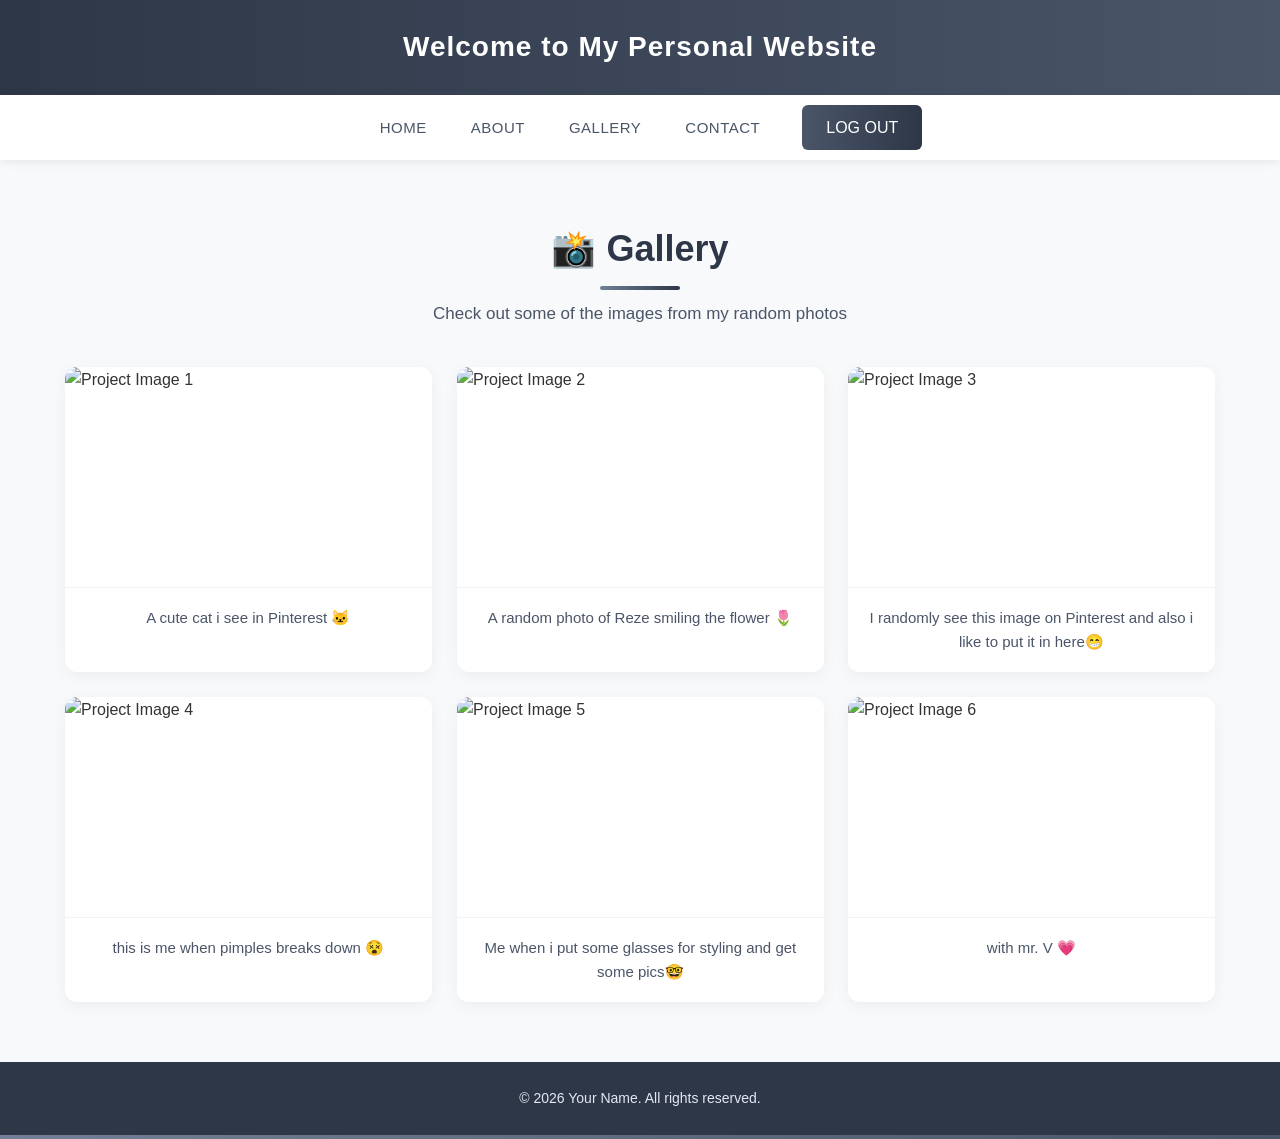
==== gallery.html @ 7397d728 "Add files via upload" ====
<!DOCTYPE html>
<html lang="en">
<head>
 <meta charset="UTF-8">
 <meta name="viewport" content="width=device-width, initial-scale=1.0">
 <title>Gallery - Personal Website</title>
 <style>
 /* ========== GLOBAL RESET & BASE ========== */
 * {
  margin: 0;
  padding: 0;
  box-sizing: border-box;
  font-family: 'Segoe UI', Tahoma, Geneva, Verdana, sans-serif;
 }

 body {
  background-color: #f8f9fa;
  color: #333;
  line-height: 1.6;
 }

 a { text-decoration: none; }
 ul { list-style: none; }
 img { max-width: 100%; height: auto; }

 /* ========== HEADER ========== */
 header {
  background: linear-gradient(90deg, #2d3748, #4a5568);
  color: white;
  padding: 25px;
  text-align: center;
  animation: fadeInDown 0.8s ease-out;
 }

 header h1 {
  font-size: 28px;
  font-weight: 600;
  letter-spacing: 1px;
 }

 /* ========== NAVIGATION ========== */
 nav {
  background-color: #ffffff;
  box-shadow: 0 2px 10px rgba(0, 0, 0, 0.08);
  position: sticky;
  top: 0;
  z-index: 100;
 }

 nav ul {
  display: flex;
  justify-content: center;
  align-items: center;
  flex-wrap: wrap;
  padding: 0 20px;
 }

 nav ul li { position: relative; }

 nav ul li a {
  display: inline-block;
  padding: 16px 22px;
  color: #4a5568;
  font-weight: 500;
  font-size: 15px;
  text-transform: uppercase;
  letter-spacing: 0.5px;
  transition: all 0.3s ease;
  position: relative;
 }

 nav ul li a::after {
  content: '';
  position: absolute;
  bottom: 0;
  left: 50%;
  width: 0;
  height: 3px;
  background-color: #2d3748;
  transition: all 0.3s ease;
  transform: translateX(-50%);
 }

 nav ul li a:hover {
  color: #2d3748;
  background-color: #f1f3f4;
 }

 nav ul li a:hover::after {
  width: 80%;
 }

 /* ========== DROPDOWN MENU ========== */
 .dropdown .dropbtn { cursor: pointer; }

 .dropdown-content {
  display: none;
  position: absolute;
  top: 100%; left: 0;
  background-color: #ffffff;
  min-width: 220px;
  box-shadow: 0 8px 20px rgba(0, 0, 0, 0.1);
  border-radius: 0 0 8px 8px;
  overflow: hidden;
  opacity: 0; transform: translateY(10px);
  transition: all 0.3s ease;
  z-index: 101;
 }

 .dropdown-content a {
  display: block;
  padding: 14px 20px;
  color: #4a5568;
  font-size: 14px;
  border-bottom: 1px solid #f0f0f0;
  transition: all 0.25s ease;
 }

 .dropdown-content a:last-child { border-bottom: none; }

 .dropdown-content a:hover {
  background-color: #e9ecef;
  padding-left: 25px;
  color: #2d3748;
 }

 .dropdown:hover .dropdown-content {
  display: block;
  opacity: 1;
  transform: translateY(0);
 }

 /* ========== LOGOUT BUTTON ========== */
 .logout-button {
  margin-left: auto;
  background: linear-gradient(90deg, #4a5568, #2d3748);
  color: white !important;
  padding: 10px 24px !important;
  margin: 10px 0 !important;
  border-radius: 6px;
  margin-left: 20px !important;
  transition: all 0.3s ease !important;
  border: none;
  cursor: pointer;
  position: relative;
  overflow: hidden;
 }

 .logout-button::before {
  content: '';
  position: absolute;
  top: 0; left: -100%;
  width: 100%; height: 100%;
  background: linear-gradient(90deg, transparent, rgba(255,255,255,0.2), transparent);
  transition: left 0.5s ease;
 }

 .logout-button:hover {
  background: linear-gradient(90deg, #2d3748, #1a202c);
  transform: translateY(-2px);
  box-shadow: 0 4px 12px rgba(45, 55, 72, 0.35);
 }

 .logout-button:hover::before { left: 100%; }

 /* ========== GALLERY SECTION ========== */
 #section2 {
  height: 20px;
  margin: 0;
  padding: 0;
 }

 #gallery {
  max-width: 1200px;
  margin: 40px auto;
  padding: 0 25px;
  animation: fadeInUp 0.8s ease-out;
 }

 #gallery h2 {
  text-align: center;
  color: #2d3748;
  font-size: 36px;
  margin-bottom: 10px;
  position: relative;
  padding-bottom: 12px;
 }

 #gallery h2::after {
  content: '';
  position: absolute;
  bottom: 0;
  left: 50%;
  width: 80px;
  height: 4px;
  background: linear-gradient(90deg, #718096, #2d3748);
  transform: translateX(-50%);
  border-radius: 2px;
 }

 #gallery > p {
  text-align: center;
  color: #4a5568;
  font-size: 17px;
  margin-bottom: 40px;
 }

 /* ========== GALLERY GRID ========== */
 .gallery {
  display: grid;
  grid-template-columns: repeat(auto-fit, minmax(300px, 1fr));
  gap: 25px;
 }

 /* ========== GALLERY ITEM ========== */
 .gallery-item {
  position: relative;
  overflow: hidden;
  border-radius: 12px;
  background-color: #ffffff;
  box-shadow: 0 4px 15px rgba(0, 0, 0, 0.05);
  opacity: 0;
  transform: translateY(40px);
  animation: itemFadeInUp 0.7s ease-out forwards;
  cursor: pointer;
 }

 /* Stagger animation for each item */
 .gallery-item:nth-child(1) { animation-delay: 0.1s; }
 .gallery-item:nth-child(2) { animation-delay: 0.15s; }
 .gallery-item:nth-child(3) { animation-delay: 0.2s; }
 .gallery-item:nth-child(4) { animation-delay: 0.25s; }
 .gallery-item:nth-child(5) { animation-delay: 0.3s; }
 .gallery-item:nth-child(6) { animation-delay: 0.35s; }

 .gallery-item img {
  width: 100%;
  height: 220px;
  object-fit: cover;
  transition: transform 0.5s cubic-bezier(0.4, 0, 0.2, 1);
  display: block;
 }

 /* Hover Effects */
 .gallery-item:hover img {
  transform: scale(1.1);
 }

 /* Overlay that appears on hover */
 .gallery-item .overlay {
  position: absolute;
  top: 0;
  left: 0;
  width: 100%;
  height: 100%;
  background: linear-gradient(to bottom, transparent, rgba(45, 55, 72, 0.8));
  opacity: 0;
  transition: opacity 0.4s ease;
  display: flex;
  align-items: center;
  justify-content: center;
 }

 .gallery-item:hover .overlay {
  opacity: 1;
 }

 .gallery-item .overlay-icon {
  color: white;
  font-size: 40px;
  transform: scale(0);
  transition: transform 0.4s cubic-bezier(0.4, 0, 0.2, 1);
 }

 .gallery-item:hover .overlay-icon {
  transform: scale(1);
 }

 /* Image Description */
 .image-description {
  padding: 18px;
  text-align: center;
  color: #4a5568;
  font-size: 15px;
  background-color: #ffffff;
  border-top: 1px solid #f1f3f4;
  transition: background-color 0.3s ease;
 }

 .gallery-item:hover .image-description {
  background-color: #f8f9fa;
  color: #2d3748;
  font-weight: 500;
 }

 /* ========== LIGHTBOX ========== */
 .lightbox {
  display: none;
  position: fixed;
  z-index: 999;
  left: 0;
  top: 0;
  width: 100%;
  height: 100%;
  background-color: rgba(45, 55, 72, 0.95);
  animation: fadeIn 0.3s ease;
 }

 .lightbox-content {
  position: absolute;
  top: 50%;
  left: 50%;
  transform: translate(-50%, -50%) scale(0.8);
  max-width: 85%;
  max-height: 85%;
  object-fit: contain;
  border-radius: 8px;
  box-shadow: 0 0 50px rgba(0, 0, 0, 0.3);
  opacity: 0;
  transition: all 0.4s cubic-bezier(0.4, 0, 0.2, 1);
 }

 .lightbox.active .lightbox-content {
  transform: translate(-50%, -50%) scale(1);
  opacity: 1;
 }

 /* Close Button */
 .close {
  position: absolute;
  top: 20px;
  right: 35px;
  color: #f1f1f1;
  font-size: 45px;
  font-weight: bold;
  cursor: pointer;
  transition: all 0.3s ease;
  z-index: 1001;
 }

 .close:hover {
  color: #ffffff;
  transform: rotate(90deg);
 }

 /* Prev/Next Buttons */
 .prev, .next {
  position: absolute;
  top: 50%;
  transform: translateY(-50%);
  color: white;
  font-size: 35px;
  font-weight: bold;
  padding: 16px 20px;
  cursor: pointer;
  transition: all 0.3s ease;
  background-color: rgba(255, 255, 255, 0.1);
  border-radius: 50%;
  user-select: none;
  z-index: 1000;
 }

 .prev {
  left: 30px;
 }

 .next {
  right: 30px;
 }

 .prev:hover, .next:hover {
  background-color: rgba(255, 255, 255, 0.25);
  transform: translateY(-50%) scale(1.15);
 }

 /* ========== FOOTER ========== */
 footer {
  background-color: #2d3748;
  color: #e2e8f0;
  text-align: center;
  padding: 25px;
  margin-top: 60px;
 }

 footer p {
  font-size: 14px;
 }

 .footer-divider {
  height: 4px;
  background: linear-gradient(90deg, #718096, #4a5568, #718096);
  background-size: 200% 100%;
  animation: gradientMove 4s linear infinite;
 }

 /* ========== ANIMATIONS ========== */
 @keyframes fadeInDown {
  from { opacity: 0; transform: translateY(-20px); }
  to { opacity: 1; transform: translateY(0); }
 }

 @keyframes fadeInUp {
  from { opacity: 0; transform: translateY(20px); }
  to { opacity: 1; transform: translateY(0); }
 }

 @keyframes itemFadeInUp {
  from { opacity: 0; transform: translateY(40px) scale(0.95); }
  to { opacity: 1; transform: translateY(0) scale(1); }
 }

 @keyframes fadeIn {
  from { opacity: 0; }
  to { opacity: 1; }
 }

 @keyframes gradientMove {
  0% { background-position: 0% 50%; }
  100% { background-position: 200% 50%; }
 }

 /* ========== RESPONSIVE DESIGN ========== */
 @media (max-width: 768px) {
  nav ul {
   flex-direction: column;
  }

  .logout-button {
   margin-left: 0;
   margin-top: 10px !important;
  }

  .gallery {
   grid-template-columns: repeat(auto-fit, minmax(250px, 1fr));
   gap: 20px;
  }

  .prev, .next {
   font-size: 25px;
   padding: 12px 16px;
  }

  .close {
   font-size: 35px;
   right: 20px;
  }
 }
 </style>
</head>
<body>
 <header>
  <h1>Welcome to My Personal Website</h1>
 </header>

 <nav>
  <ul>
   <li><a href="index.html">HOME</a></li>
   <li class="dropdown">
    <a href="#" class="dropbtn">ABOUT</a>
    <div class="dropdown-content">
     <a href="skills.html">Skills I'm Developing</a>
     <a href="goals.html">My Goals as a Student</a>
     <a href="funfacts.html">Fun Facts About Me</a>
    </div>
   </li>
   <li><a href="gallery.html">GALLERY</a></li>
   <li><a href="contact.html">CONTACT</a></li>
   <a href="javascript:void(0);" class="logout-button" onclick="confirmLogout()">LOG OUT</a>
  </ul>
 </nav>

 <section id="section2"></section>

 <section id="gallery">
  <h2>📸 Gallery</h2>
  <p>Check out some of the images from my random photos </p>

  <div class="gallery">
   <!-- Item 1 -->
   <div class="gallery-item" onclick="openLightbox(0)">
    <img src="/Cat.jpg " alt="Project Image 1" class="thumbnail">
    <div class="overlay">
     <div class="overlay-icon">🔍</div>
    </div>
    <p class="image-description">A cute cat i see in Pinterest 🐱 </p>
   </div>

   <!-- Item 2 -->
   <div class="gallery-item" onclick="openLightbox(1)">
    <img src="/Girl .jpg " alt="Project Image 2" class="thumbnail">
    <div class="overlay">
     <div class="overlay-icon">🔍</div>
    </div>
    <p class="image-description">A random photo of Reze smiling the flower 🌷 </p>
   </div>

   <!-- Item 3 -->
   <div class="gallery-item" onclick="openLightbox(2)">
    <img src="/Saakin ang tingin .jpg " alt="Project Image 3" class="thumbnail">
    <div class="overlay">
     <div class="overlay-icon">🔍</div>
    </div>
    <p class="image-description">I randomly see this image on Pinterest and also i like to put it in here😁 </p>
   </div>

   <!-- Item 4 -->
   <div class="gallery-item" onclick="openLightbox(3)">
    <img src="/Me 1.jpeg " alt="Project Image 4" class="thumbnail">
    <div class="overlay">
     <div class="overlay-icon">🔍</div>
    </div>
    <p class="image-description">this is me when pimples breaks down 😵 </p>
   </div>

   <!-- Item 5 -->
   <div class="gallery-item" onclick="openLightbox(4)">
    <img src="/Me pic 2.jpg " alt="Project Image 5" class="thumbnail">
    <div class="overlay">
     <div class="overlay-icon">🔍</div>
    </div>
    <p class="image-description">Me when i put some glasses for styling and get some pics🤓 </p>
   </div>

   <!-- Item 6 -->
   <div class="gallery-item" onclick="openLightbox(5)">
    <img src="/Opss.jpeg " alt="Project Image 6" class="thumbnail">
    <div class="overlay">
     <div class="overlay-icon">🔍</div>
    </div>
    <p class="image-description">with mr. V 💗 </p>
   </div>
  </div>
 </section>

 <!-- Lightbox -->
 <div id="lightbox" class="lightbox" onclick="closeLightbox(event)">
  <span class="close" onclick="closeLightbox()">&times;</span>
  <img class="lightbox-content" id="lightboxImage" src="" alt="Enlarged view">
  <a class="prev" onclick="changeImage(event, -1)">&#10094;</a>
  <a class="next" onclick="changeImage(event, 1)">&#10095;</a>
 </div>

 <footer>
  <p>&copy; 2026 Your Name. All rights reserved.</p>
 </footer>
 <div class="footer-divider"></div>

<script>
let currentImageIndex = 0;
const images = document.querySelectorAll('.thumbnail');

function openLightbox(index) {
 currentImageIndex = index;
 const lightbox = document.getElementById('lightbox');
 const lightboxImg = document.getElementById('lightboxImage');
 
 lightbox.style.display = 'block';
 lightboxImg.src = images[currentImageIndex].src;
 
 setTimeout(() => {
  lightbox.classList.add('active');
 }, 10);
 document.body.style.overflow = 'hidden';
}

function closeLightbox(event) {
 if (event && event.target !== document.querySelector('.lightbox') && event.target !== document.querySelector('.close')) {
  return;
 }
 const lightbox = document.getElementById('lightbox');
 lightbox.classList.remove('active');
 
 setTimeout(() => {
  lightbox.style.display = 'none';
 }, 300);
 document.body.style.overflow = 'auto';
}

function changeImage(event, direction) {
 event.stopPropagation();
 
 currentImageIndex += direction;
 if (currentImageIndex < 0) {
  currentImageIndex = images.length - 1;
 } else if (currentImageIndex >= images.length) {
  currentImageIndex = 0;
 }
 
 const lightboxImg = document.getElementById('lightboxImage');
 lightboxImg.style.opacity = 0;
 
 setTimeout(() => {
  lightboxImg.src = images[currentImageIndex].src;
  lightboxImg.style.opacity = 1;
 }, 200);
}

function confirmLogout() {
 const confirmLogout = confirm("Are you sure you want to log out?");
 if (confirmLogout) {
  localStorage.removeItem('isLoggedIn');
  window.location.href = 'login.html';
 }
}
</script>
</body>
</html>
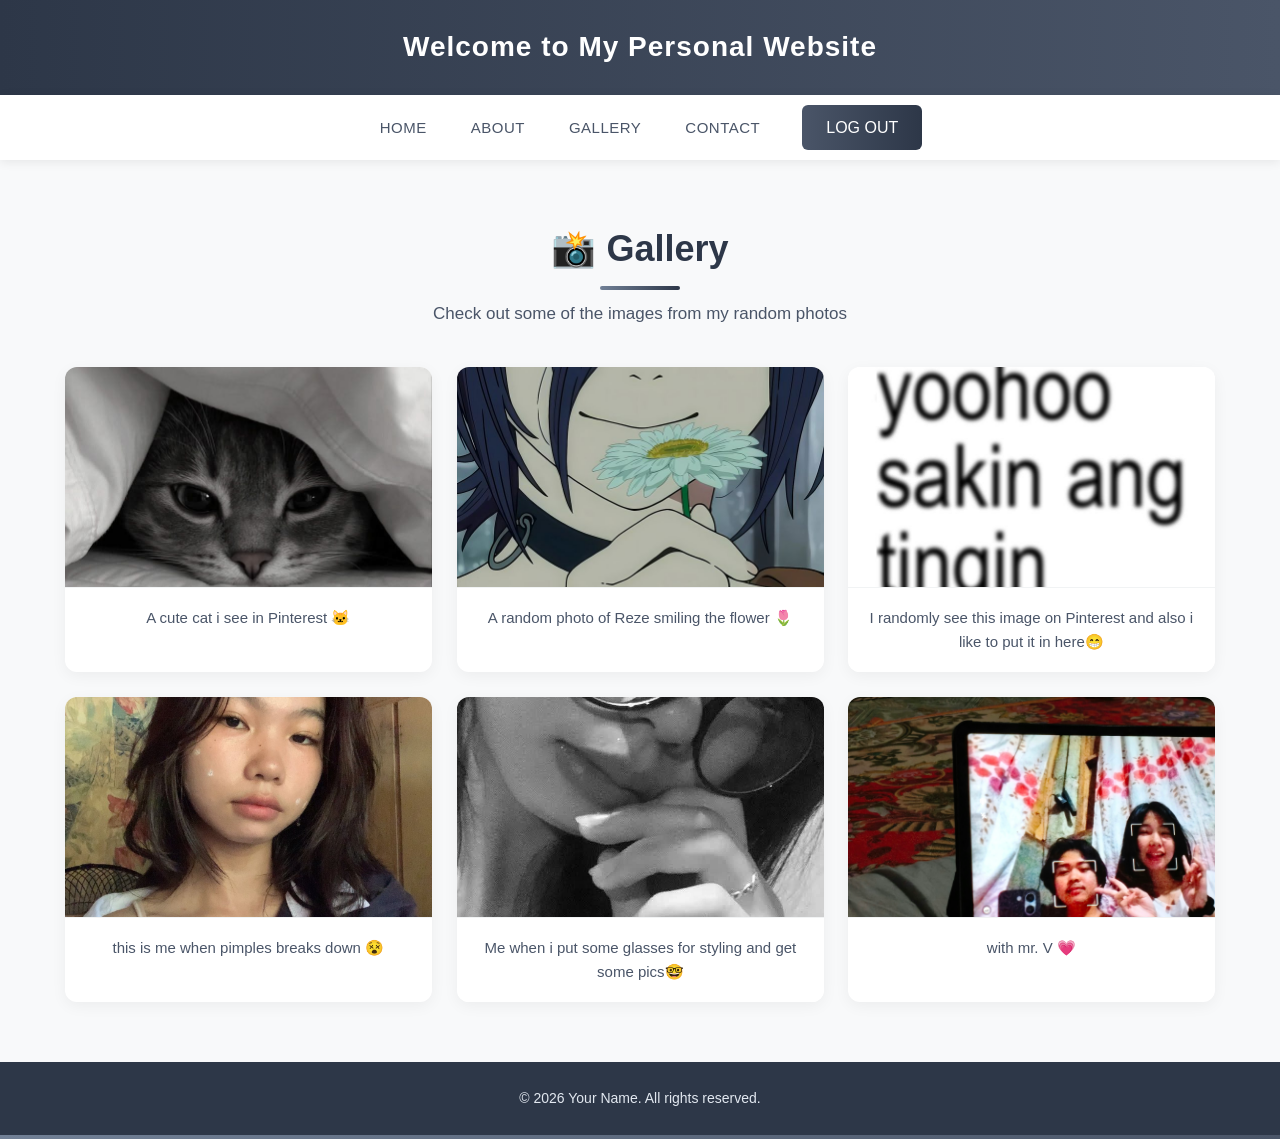
==== commit 9c621f4b: "Update gallery.html" ====
--- a/gallery.html
+++ b/gallery.html
@@ -478,7 +478,7 @@
   <div class="gallery">
    <!-- Item 1 -->
    <div class="gallery-item" onclick="openLightbox(0)">
-    <img src="/Cat.jpg " alt="Project Image 1" class="thumbnail">
+    <img src="IMAGES/Cat.jpg " alt="Project Image 1" class="thumbnail">
     <div class="overlay">
      <div class="overlay-icon">🔍</div>
     </div>
@@ -487,7 +487,7 @@
 
    <!-- Item 2 -->
    <div class="gallery-item" onclick="openLightbox(1)">
-    <img src="/Girl .jpg " alt="Project Image 2" class="thumbnail">
+    <img src="IMAGES/Girl .jpg " alt="Project Image 2" class="thumbnail">
     <div class="overlay">
      <div class="overlay-icon">🔍</div>
     </div>
@@ -496,7 +496,7 @@
 
    <!-- Item 3 -->
    <div class="gallery-item" onclick="openLightbox(2)">
-    <img src="/Saakin ang tingin .jpg " alt="Project Image 3" class="thumbnail">
+    <img src="IMAGES/Saakin ang tingin .jpg " alt="Project Image 3" class="thumbnail">
     <div class="overlay">
      <div class="overlay-icon">🔍</div>
     </div>
@@ -505,7 +505,7 @@
 
    <!-- Item 4 -->
    <div class="gallery-item" onclick="openLightbox(3)">
-    <img src="/Me 1.jpeg " alt="Project Image 4" class="thumbnail">
+    <img src="IMAGES/Me 1.jpeg " alt="Project Image 4" class="thumbnail">
     <div class="overlay">
      <div class="overlay-icon">🔍</div>
     </div>
@@ -514,7 +514,7 @@
 
    <!-- Item 5 -->
    <div class="gallery-item" onclick="openLightbox(4)">
-    <img src="/Me pic 2.jpg " alt="Project Image 5" class="thumbnail">
+    <img src="IMAGES/Me pic 2.jpg " alt="Project Image 5" class="thumbnail">
     <div class="overlay">
      <div class="overlay-icon">🔍</div>
     </div>
@@ -523,7 +523,7 @@
 
    <!-- Item 6 -->
    <div class="gallery-item" onclick="openLightbox(5)">
-    <img src="/Opss.jpeg " alt="Project Image 6" class="thumbnail">
+    <img src="IMAGES/Opss.jpeg " alt="Project Image 6" class="thumbnail">
     <div class="overlay">
      <div class="overlay-icon">🔍</div>
     </div>
